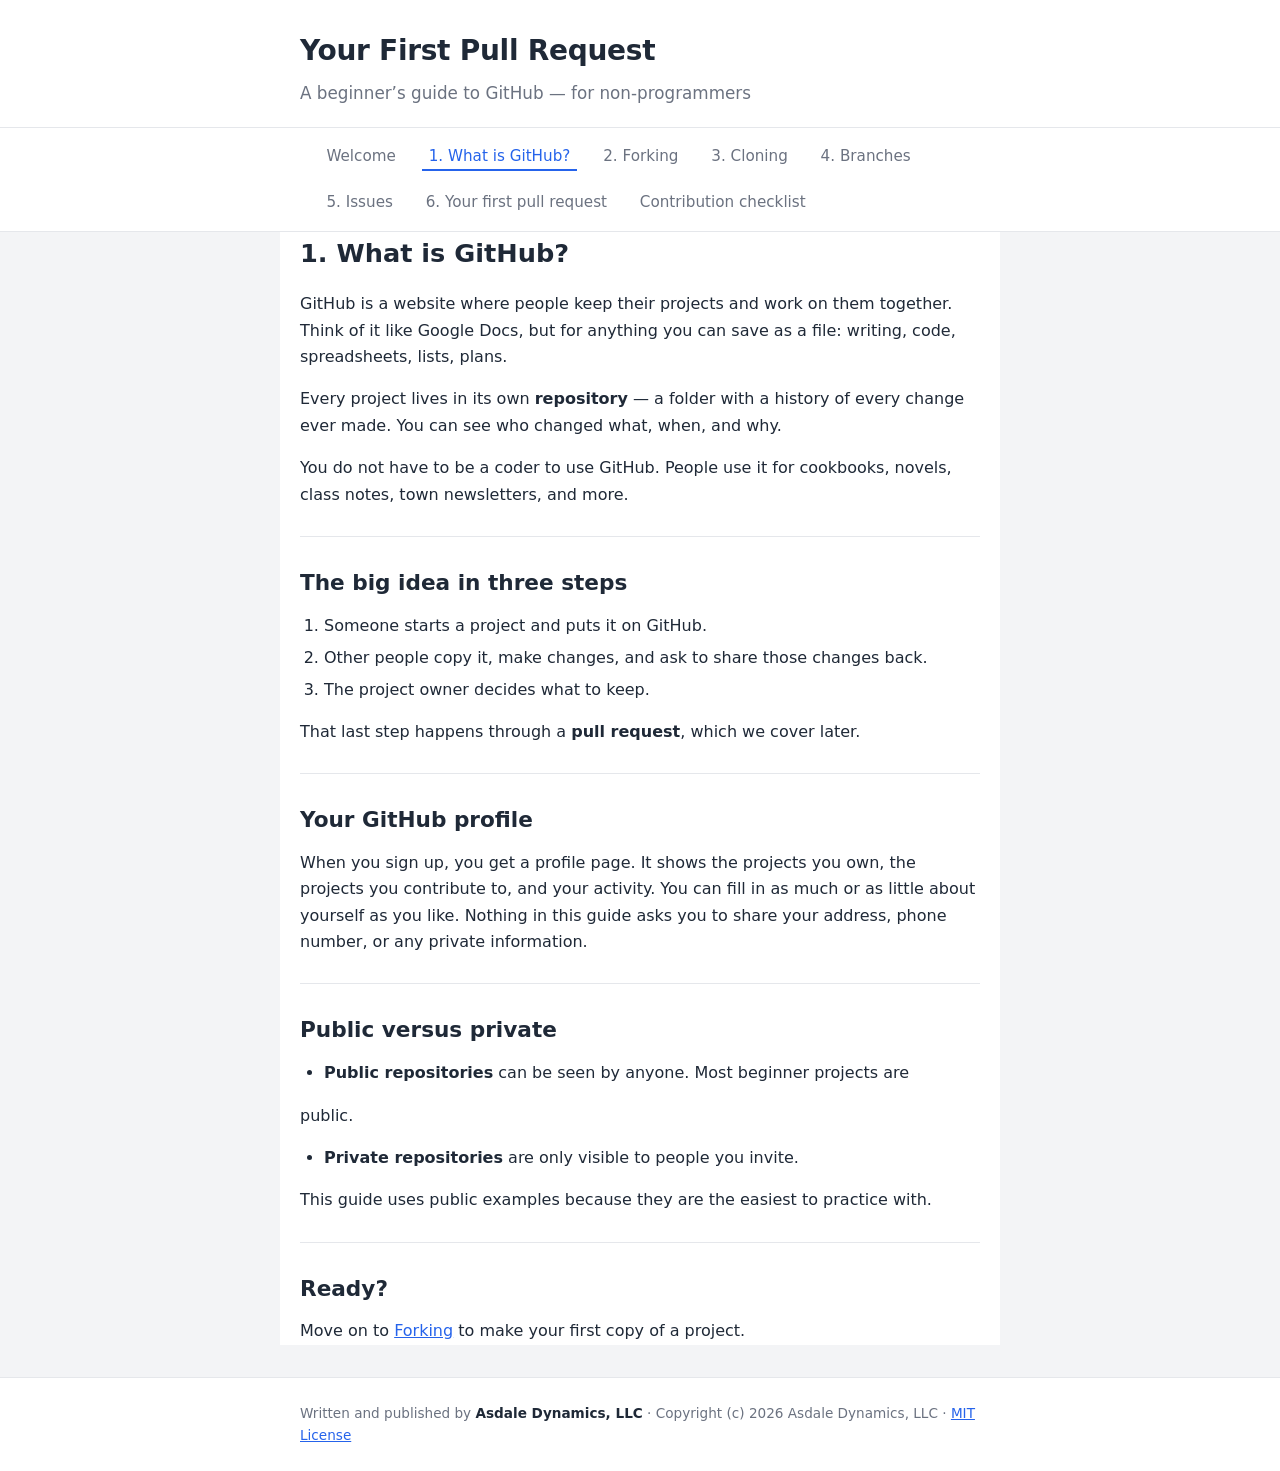
==== site/01-what-is-github.html @ 9ad49d1c "Add beginner GitHub manual with static HTML site" ====
<!DOCTYPE html>
<html lang="en">
<head>
<meta charset="utf-8">
<meta name="viewport" content="width=device-width, initial-scale=1.0">
<title>1. What is GitHub? &middot; Your First Pull Request &middot; Your First Pull Request</title>
<link rel="stylesheet" href="style.css">
<link rel="stylesheet" href="print.css" media="print">
</head>
<body>
<header class="site-header">
<div class="wrapper">
<h1><a href="index.html">Your First Pull Request</a></h1>
<p class="site-deck">A beginner&rsquo;s guide to GitHub &mdash; for non-programmers</p>
</div>
</header>

<nav class="site-nav">
<div class="wrapper">
<ul><li><a href="index.html">Welcome</a></li><li><a href="01-what-is-github.html" class="active">1. What is GitHub?</a></li><li><a href="02-forking.html">2. Forking</a></li><li><a href="03-cloning.html">3. Cloning</a></li><li><a href="04-branches.html">4. Branches</a></li><li><a href="05-issues.html">5. Issues</a></li><li><a href="06-your-first-pull-request.html">6. Your first pull request</a></li><li><a href="checklist.html">Contribution checklist</a></li></ul>
</div>
</nav>

<main class="wrapper">

<h1>1. What is GitHub?</h1>

<p>GitHub is a website where people keep their projects and work on them together. Think of it like Google Docs, but for anything you can save as a file: writing, code, spreadsheets, lists, plans.</p>

<p>Every project lives in its own <strong>repository</strong> — a folder with a history of every change ever made. You can see who changed what, when, and why.</p>

<p>You do not have to be a coder to use GitHub. People use it for cookbooks, novels, class notes, town newsletters, and more.</p>

<hr>

<h2>The big idea in three steps</h2>

<ol><li>Someone starts a project and puts it on GitHub.</li><li>Other people copy it, make changes, and ask to share those changes back.</li><li>The project owner decides what to keep.</li></ol>

<p>That last step happens through a <strong>pull request</strong>, which we cover later.</p>

<hr>

<h2>Your GitHub profile</h2>

<p>When you sign up, you get a profile page. It shows the projects you own, the projects you contribute to, and your activity. You can fill in as much or as little about yourself as you like. Nothing in this guide asks you to share your address, phone number, or any private information.</p>

<hr>

<h2>Public versus private</h2>

<ul><li><strong>Public repositories</strong> can be seen by anyone. Most beginner projects are</li></ul>
<p>  public.</p>
<ul><li><strong>Private repositories</strong> are only visible to people you invite.</li></ul>

<p>This guide uses public examples because they are the easiest to practice with.</p>

<hr>

<h2>Ready?</h2>

<p>Move on to <a href="02-forking.md">Forking</a> to make your first copy of a project.</p>
</main>

<footer class="site-footer">
<div class="wrapper">
<p>Written and published by <strong>Asdale Dynamics, LLC</strong>
&middot; Copyright (c) 2026 Asdale Dynamics, LLC &middot;
<a href="LICENSE.html">MIT License</a></p>
</div>
</footer>
</body>
</html>
---- site/style.css ----
/* Your First Pull Request — static site styles
   Asdale Dynamics, LLC */

:root {
  --ink: #1f2937;
  --muted: #6b7280;
  --paper: #ffffff;
  --soft: #f3f4f6;
  --accent: #2563eb;
  --accent-hover: #1d4ed8;
  --border: #e5e7eb;
  --success: #16a34a;
}

* { box-sizing: border-box; }
html { scroll-behavior: smooth; }

body {
  margin: 0;
  font-family: ui-sans-serif, system-ui, -apple-system, Segoe UI, Roboto, Helvetica, Arial, sans-serif;
  color: var(--ink);
  line-height: 1.65;
  background: var(--soft);
}

.wrapper { max-width: 720px; margin: 0 auto; padding: 0 1.25rem; }

/* Header */
.site-header {
  background: var(--paper);
  border-bottom: 1px solid var(--border);
  padding: 1.75rem 0 1.25rem;
}

.site-header .wrapper { display: flex; flex-direction: column; gap: 0.35rem; }

.site-header h1 {
  margin: 0;
  font-size: 1.75rem;
  letter-spacing: -0.01em;
}

.site-header h1 a { color: var(--ink); text-decoration: none; }
.site-header h1 a:hover { color: var(--accent); }

.site-deck {
  margin: 0;
  color: var(--muted);
  font-size: 1.05rem;
}

/* Nav */
.site-nav { background: var(--paper); border-bottom: 1px solid var(--border); position: sticky; top: 0; z-index: 10; }
.site-nav ul {
  margin: 0;
  padding: 0.6rem 1.25rem;
  list-style: none;
  display: flex;
  flex-wrap: wrap;
  gap: 0.5rem 1.25rem;
}
.site-nav a {
  color: var(--muted);
  text-decoration: none;
  font-weight: 500;
  font-size: 0.95rem;
  padding: 0.2rem 0.4rem;
}
.site-nav a:hover, .site-nav a.active {
  color: var(--accent);
  border-bottom: 2px solid var(--accent);
}

/* Main */
main { background: var(--paper); padding: 2.5rem 1.25rem 4rem; }

h1 { font-size: 1.6rem; margin-top: 0; }
h2 { font-size: 1.35rem; margin: 1.75rem 0 0.75rem; }
h3 { font-size: 1.15rem; margin: 1.5rem 0 0.6rem; }
h4 { font-size: 1.05rem; margin: 1.5rem 0 0.5rem; }

p { margin: 0 0 1rem; }
a { color: var(--accent); text-decoration: underline; }
a:hover { color: var(--accent-hover); }

ul, ol { margin: 0.5rem 0 1rem 1.5rem; padding: 0; }
li { margin: 0.35rem 0; }

table { width: 100%; border-collapse: collapse; margin: 1rem 0; }
th, td { border: 1px solid var(--border); padding: 0.5rem 0.75rem; text-align: left; font-size: 0.95rem; }
th { background: var(--soft); }

hr { border: none; border-top: 1px solid var(--border); margin: 1.75rem 0; }

blockquote {
  margin: 1rem 0;
  padding: 0.85rem 1.25rem;
  border-left: 4px solid var(--accent);
  background: var(--soft);
  color: #374151;
}

pre {
  background: #0f172a;
  color: #e2e8f0;
  padding: 1rem 1.25rem;
  border-radius: 6px;
  overflow-x: auto;
  margin: 1rem 0;
  font-size: 0.9rem;
  line-height: 1.5;
}
pre code { color: inherit; font-size: inherit; padding: 0; background: transparent; }
code { font-family: ui-monospace, SFMono-Regular, Menlo, Consolas, monospace; font-size: 0.9em; }
code[class*="language-"] { color: inherit; }

code span { background: #eef2ff; padding: 0.15em 0.35em; border-radius: 3px; }

.print-hint {
  margin-top: 1rem;
  padding: 0.75rem 1rem;
  background: #eef2ff;
  border: 1px solid #c7d2fe;
  border-radius: 6px;
  font-size: 0.95rem;
  color: #1e3a8a;
}

/* Footer */
.site-footer {
  background: var(--paper);
  border-top: 1px solid var(--border);
  padding: 1.5rem 0;
  margin-top: 2rem;
}
.site-footer .wrapper { display: flex; justify-content: space-between; align-items: center; gap: 0.75rem; flex-wrap: wrap; }
.site-footer p { margin: 0; font-size: 0.85rem; color: var(--muted); }
.site-footer strong { color: var(--ink); }

@media (max-width: 600px) {
  .wrapper { padding: 0 1rem; }
  main { padding-left: 1rem; padding-right: 1rem; }
}

/* Print styles for the checklist */
@media print {
  body { background: var(--paper) !important; color: #000; }
  .site-header, .site-nav, .site-footer, .print-hint { display: none !important; }
  main { background: var(--paper) !important; padding: 0; }
  h1, h2, h3 { color: #000; page-break-after: avoid; }
  a { color: #000; text-decoration: none; }
  pre { background: #fff !important; border: 1px solid #999; }
  code, pre { color: #000; }
  ul, ol { page-break-inside: avoid; }
  li { page-break-inside: avoid; }
  table { page-break-inside: auto; }
  tr { page-break-inside: avoid; }
}
---- site/print.css ----
/* Print override for checklist.html — fits on one page */
@media print {
  body { background: #fff !important; color: #000; font-size: 10.5pt; line-height: 1.4; }
  .site-header, .site-nav, .site-footer, .print-hint { display: none !important; }
  main { background: #fff !important; padding: 0; max-width: none; width: 100%; }
  h1 { font-size: 16pt; margin-bottom: 0.5rem; }
  h2 { font-size: 12pt; margin-top: 1rem; page-break-after: avoid; }
  p { margin-bottom: 0.5rem; }
  ul { margin: 0.25rem 0 0.75rem 1.25rem; padding: 0; }
  li { margin: 0.25rem 0; page-break-inside: avoid; }
  li::marker { color: #000; }
  input[type="checkbox"] { width: 14px; height: 14px; }
  table { width: 100%; border-collapse: collapse; font-size: 9.5pt; }
  th, td { border: 1px solid #666; padding: 0.35rem 0.5rem; }
  th { background: #e5e7eb; }
  hr { border: none; border-top: 1px solid #666; margin: 1rem 0; }
  blockquote { border-left: 3px solid #999; background: #f3f4f6; padding: 0.6rem 1rem; }
  pre { background: #fff !important; border: 1px solid #999; padding: 0.75rem; font-size: 8.5pt; page-break-inside: avoid; }
  code { background: #f3f4f6; padding: 0.1em 0.3em; }
  .page-break { page-break-before: always; }
}
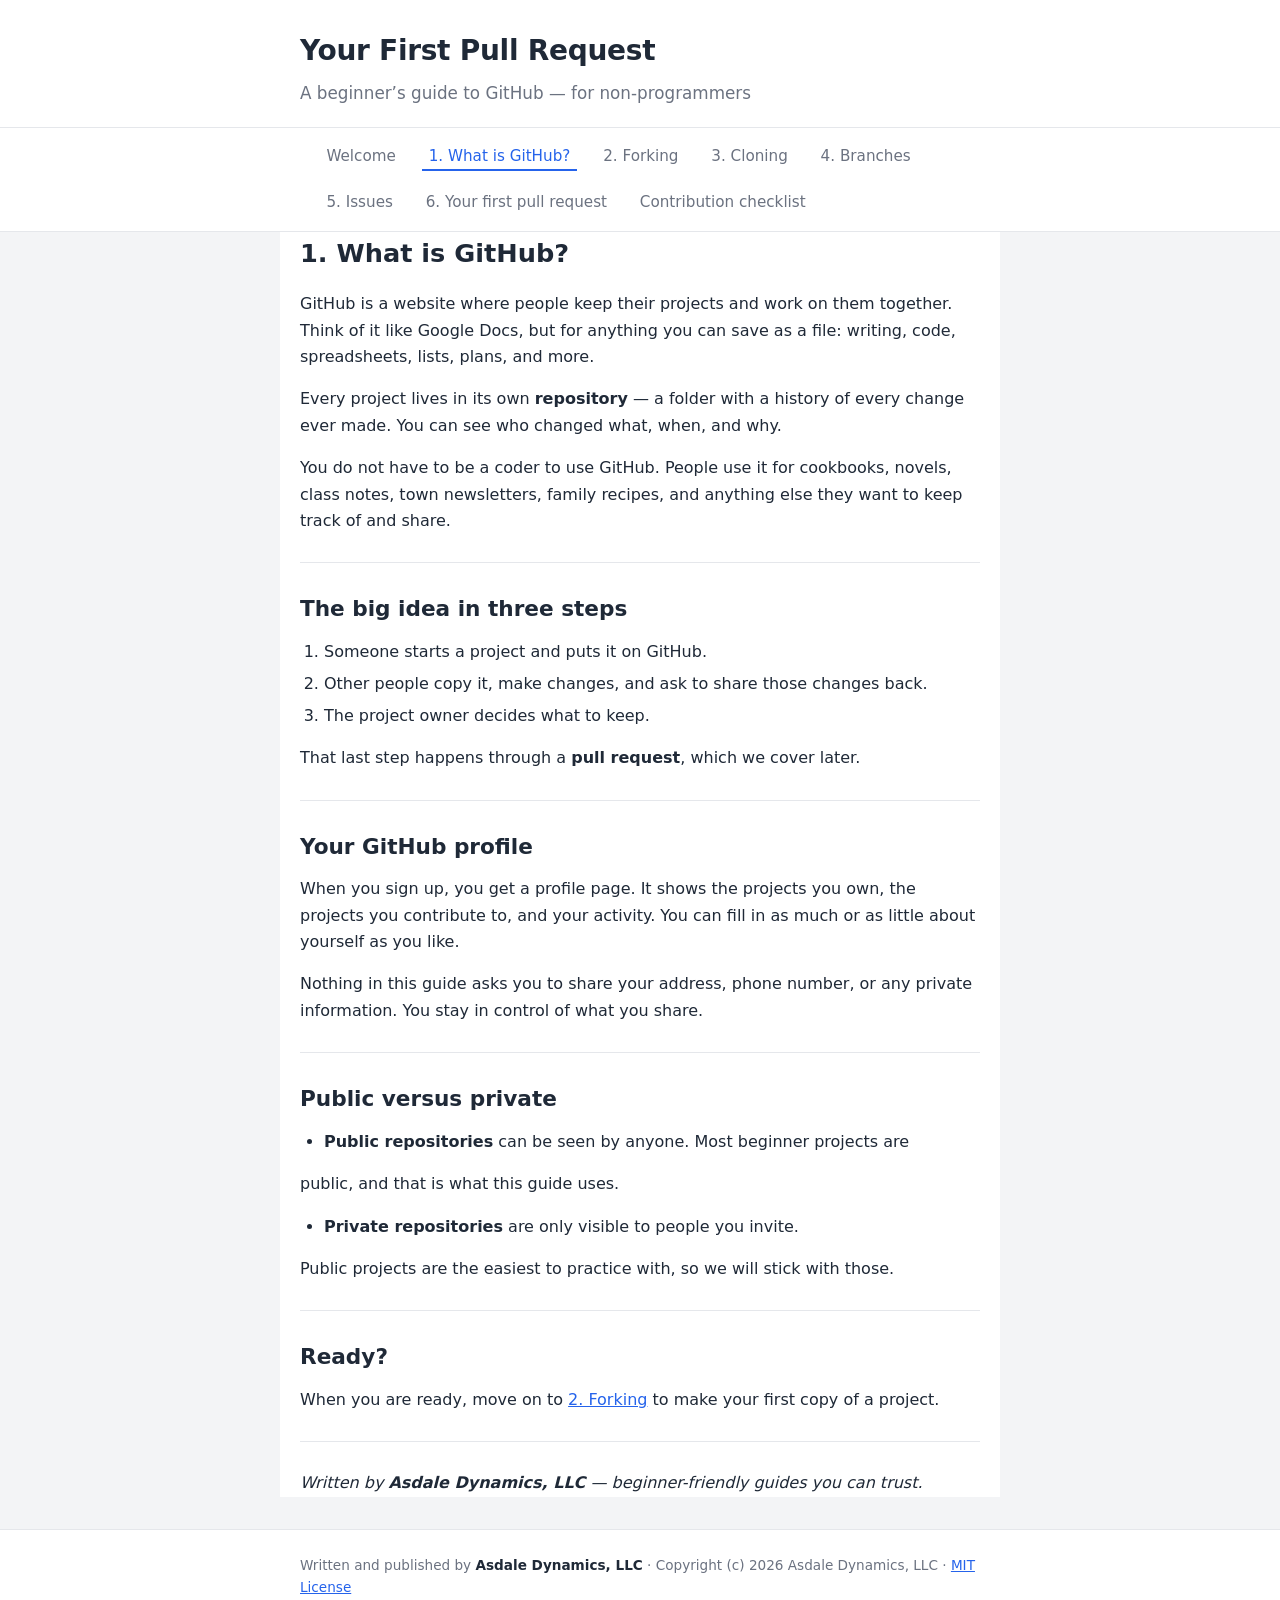
==== commit 7757e0bf: "Improve README and docs tone, add credit footers, rebuild HTML site" ====
--- a/site/01-what-is-github.html
+++ b/site/01-what-is-github.html
@@ -25,11 +25,11 @@
 
 <h1>1. What is GitHub?</h1>
 
-<p>GitHub is a website where people keep their projects and work on them together. Think of it like Google Docs, but for anything you can save as a file: writing, code, spreadsheets, lists, plans.</p>
+<p>GitHub is a website where people keep their projects and work on them together. Think of it like Google Docs, but for anything you can save as a file: writing, code, spreadsheets, lists, plans, and more.</p>
 
 <p>Every project lives in its own <strong>repository</strong> — a folder with a history of every change ever made. You can see who changed what, when, and why.</p>
 
-<p>You do not have to be a coder to use GitHub. People use it for cookbooks, novels, class notes, town newsletters, and more.</p>
+<p>You do not have to be a coder to use GitHub. People use it for cookbooks, novels, class notes, town newsletters, family recipes, and anything else they want to keep track of and share.</p>
 
 <hr>
 
@@ -43,23 +43,29 @@
 
 <h2>Your GitHub profile</h2>
 
-<p>When you sign up, you get a profile page. It shows the projects you own, the projects you contribute to, and your activity. You can fill in as much or as little about yourself as you like. Nothing in this guide asks you to share your address, phone number, or any private information.</p>
+<p>When you sign up, you get a profile page. It shows the projects you own, the projects you contribute to, and your activity. You can fill in as much or as little about yourself as you like.</p>
+
+<p>Nothing in this guide asks you to share your address, phone number, or any private information. You stay in control of what you share.</p>
 
 <hr>
 
 <h2>Public versus private</h2>
 
 <ul><li><strong>Public repositories</strong> can be seen by anyone. Most beginner projects are</li></ul>
-<p>  public.</p>
+<p>  public, and that is what this guide uses.</p>
 <ul><li><strong>Private repositories</strong> are only visible to people you invite.</li></ul>
 
-<p>This guide uses public examples because they are the easiest to practice with.</p>
+<p>Public projects are the easiest to practice with, so we will stick with those.</p>
 
 <hr>
 
 <h2>Ready?</h2>
 
-<p>Move on to <a href="02-forking.md">Forking</a> to make your first copy of a project.</p>
+<p>When you are ready, move on to <a href="02-forking.md">2. Forking</a> to make your first copy of a project.</p>
+
+<hr>
+
+<p><em>Written by <strong>Asdale Dynamics, LLC</strong> — beginner-friendly guides you can trust.</em></p>
 </main>
 
 <footer class="site-footer">
